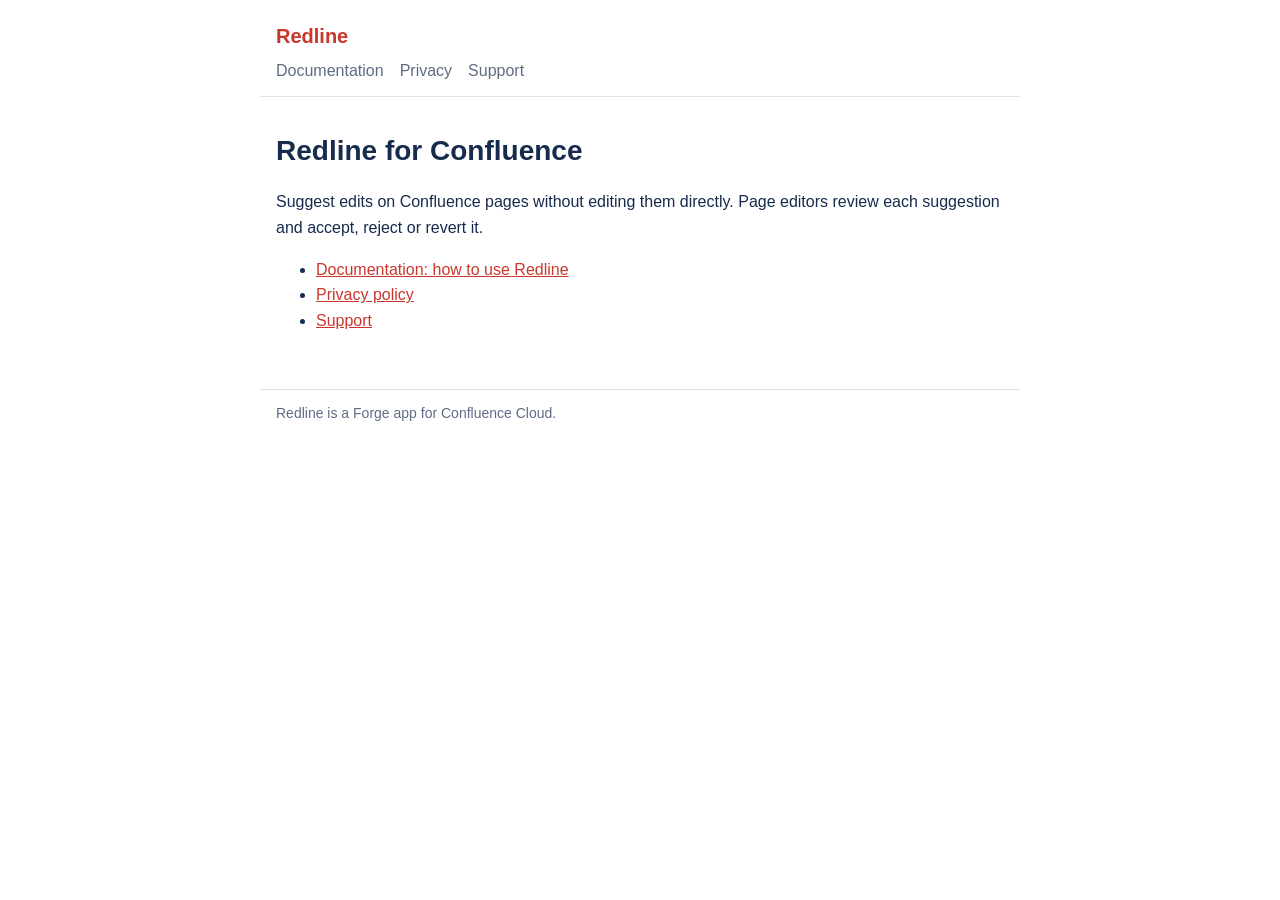
==== index.html @ a12f7e74 "Add Redline public pages: privacy policy, documentation, support Co-Authored-By: Claude Opus 5.5 <no" ====
<!doctype html>
<html lang="en">
<head>
  <meta charset="utf-8">
  <meta name="viewport" content="width=device-width, initial-scale=1">
  <title>Redline for Confluence</title>
  <link rel="stylesheet" href="style.css">
</head>
<body>
<header>
  <a class="brand" href="index.html">Redline</a>
  <nav>
    <a href="docs.html">Documentation</a>
    <a href="privacy.html">Privacy</a>
    <a href="support.html">Support</a>
  </nav>
</header>
<main>
  <h1>Redline for Confluence</h1>
  <p>Suggest edits on Confluence pages without editing them directly. Page editors review each suggestion and accept, reject or revert it.</p>
  <ul>
    <li><a href="docs.html">Documentation: how to use Redline</a></li>
    <li><a href="privacy.html">Privacy policy</a></li>
    <li><a href="support.html">Support</a></li>
  </ul>
</main>
<footer>Redline is a Forge app for Confluence Cloud.</footer>
</body>
</html>
---- style.css ----
:root {
  --bg: #ffffff;
  --fg: #172b4d;
  --muted: #5e6c84;
  --line: #dfe1e6;
  --accent: #c9372c;
  --code-bg: #f4f5f7;
}
@media (prefers-color-scheme: dark) {
  :root {
    --bg: #1d2125;
    --fg: #dee4ea;
    --muted: #9fadbc;
    --line: #38414a;
    --accent: #f87168;
    --code-bg: #2c333a;
  }
}
* { box-sizing: border-box; }
body {
  margin: 0;
  background: var(--bg);
  color: var(--fg);
  font: 16px/1.6 -apple-system, BlinkMacSystemFont, "Segoe UI", Roboto, Helvetica, Arial, sans-serif;
}
header, main, footer { max-width: 760px; margin: 0 auto; padding: 0 16px; }
header { border-bottom: 1px solid var(--line); padding-top: 20px; padding-bottom: 12px; }
header .brand { font-weight: 700; font-size: 20px; color: var(--accent); text-decoration: none; }
nav { margin-top: 6px; display: flex; flex-wrap: wrap; gap: 16px; }
nav a { color: var(--muted); text-decoration: none; }
nav a[aria-current="page"] { color: var(--fg); font-weight: 600; }
main { padding-top: 8px; padding-bottom: 40px; }
h1 { font-size: 28px; margin: 24px 0 4px; }
h2 { font-size: 21px; margin: 32px 0 8px; border-top: 1px solid var(--line); padding-top: 20px; }
h3 { font-size: 17px; margin: 20px 0 6px; }
.updated { color: var(--muted); margin-top: 0; }
a { color: var(--accent); }
code { background: var(--code-bg); padding: 1px 5px; border-radius: 3px; font-size: 0.9em; overflow-wrap: anywhere; }
table { width: 100%; border-collapse: collapse; margin: 12px 0; font-size: 15px; display: block; overflow-x: auto; }
th, td { text-align: left; vertical-align: top; padding: 6px 10px; border-bottom: 1px solid var(--line); }
th { color: var(--muted); font-weight: 600; }
.note { border-left: 3px solid var(--accent); padding: 4px 12px; background: var(--code-bg); }
footer { border-top: 1px solid var(--line); color: var(--muted); font-size: 14px; padding-top: 12px; padding-bottom: 32px; }
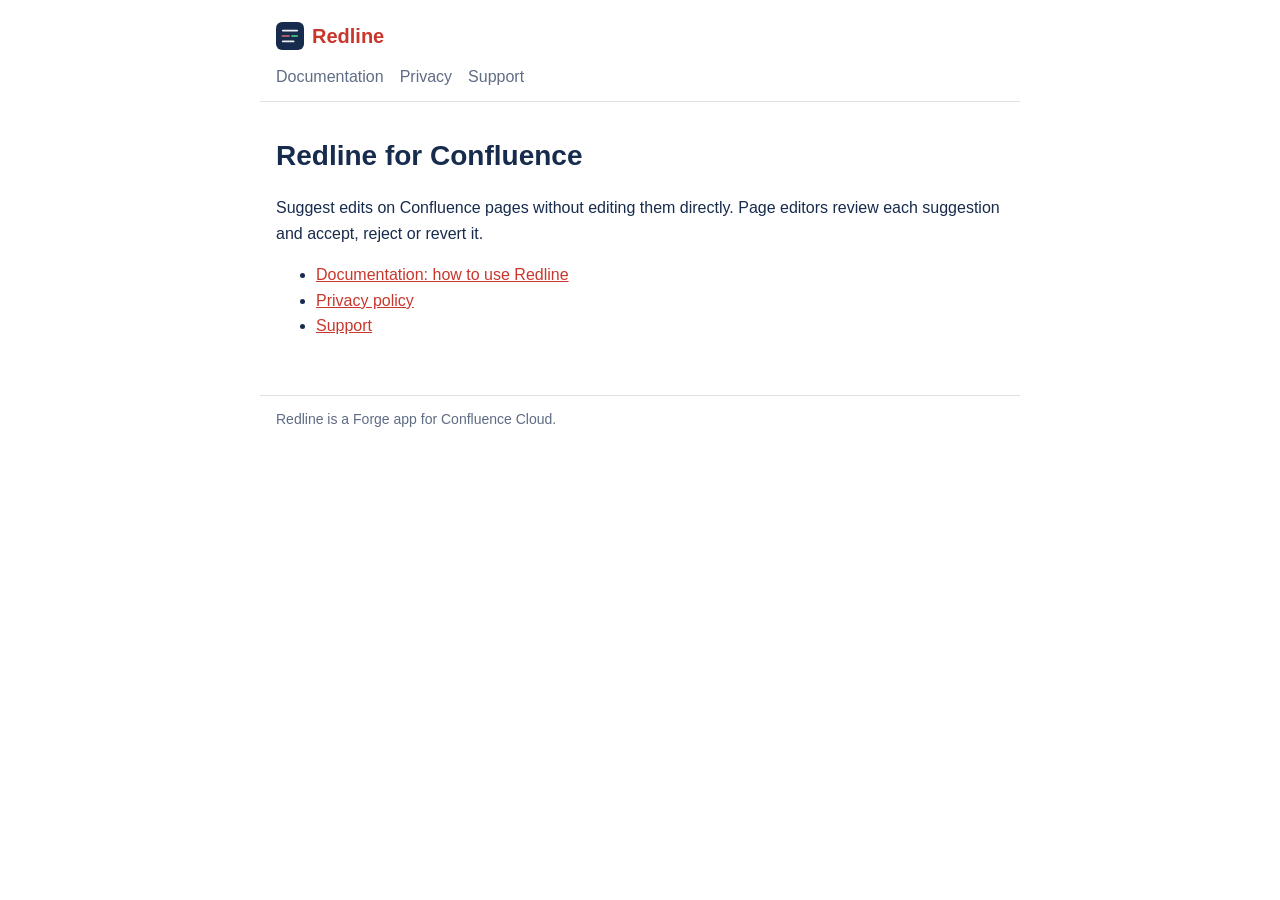
==== commit fc389b66: "Site: logo, favicons and og:image Co-Authored-By: Claude Opus 5.5 <noreply@anthropic.com>" ====
--- a/index.html
+++ b/index.html
@@ -5,10 +5,14 @@
   <meta name="viewport" content="width=device-width, initial-scale=1">
   <title>Redline for Confluence</title>
   <link rel="stylesheet" href="style.css">
+  <link rel="icon" type="image/svg+xml" href="logo/redline-logo.svg">
+  <link rel="icon" type="image/png" sizes="144x144" href="logo/redline-logo-144.png">
+  <link rel="apple-touch-icon" href="logo/redline-logo-288.png">
+  <meta property="og:image" content="https://redline-inc.com/logo/redline-logo-1024.png">
 </head>
 <body>
 <header>
-  <a class="brand" href="index.html">Redline</a>
+  <a class="brand" href="index.html"><img src="logo/redline-logo.svg" alt="" width="28" height="28">Redline</a>
   <nav>
     <a href="docs.html">Documentation</a>
     <a href="privacy.html">Privacy</a>
--- a/style.css
+++ b/style.css
@@ -26,6 +26,8 @@
 header, main, footer { max-width: 760px; margin: 0 auto; padding: 0 16px; }
 header { border-bottom: 1px solid var(--line); padding-top: 20px; padding-bottom: 12px; }
 header .brand { font-weight: 700; font-size: 20px; color: var(--accent); text-decoration: none; }
+header .brand { display: inline-flex; align-items: center; gap: 8px; }
+header .brand img { display: block; width: 28px; height: 28px; }
 nav { margin-top: 6px; display: flex; flex-wrap: wrap; gap: 16px; }
 nav a { color: var(--muted); text-decoration: none; }
 nav a[aria-current="page"] { color: var(--fg); font-weight: 600; }
@@ -41,3 +43,6 @@
 th { color: var(--muted); font-weight: 600; }
 .note { border-left: 3px solid var(--accent); padding: 4px 12px; background: var(--code-bg); }
 footer { border-top: 1px solid var(--line); color: var(--muted); font-size: 14px; padding-top: 12px; padding-bottom: 32px; }
+figure.demo { margin: 16px 0 24px; }
+figure.demo img { display: block; max-width: 100%; height: auto; border: 1px solid var(--line); border-radius: 4px; }
+figure.demo figcaption { color: var(--muted); font-size: 14px; margin-top: 6px; }
